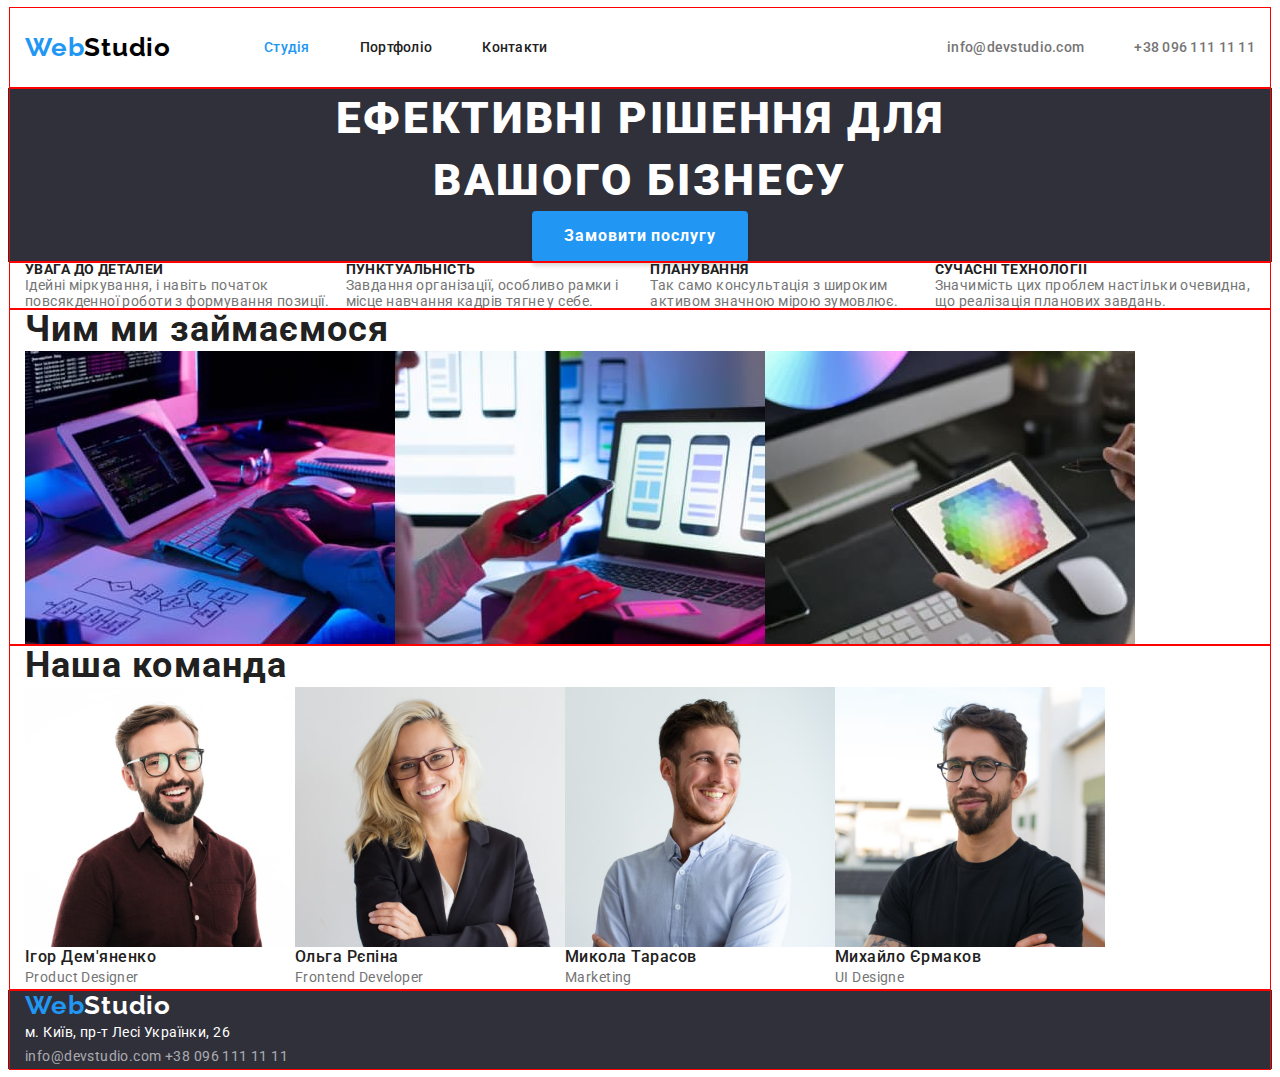
==== index.html @ 7168e9c8 "Редактирует героя" ====
<!DOCTYPE html>
<html lang="uk">
  <head>
    <meta charset="UTF-8" />
    <meta http-equiv="X-UA-Compatible" content="IE=edge" />
    <meta name="viewport" content="width=device-width, initial-scale=1.0" />
    <link rel="preconnect" href="https://fonts.googleapis.com" />
    <link rel="preconnect" href="https://fonts.gstatic.com" crossorigin />
    <link
      href="https://fonts.googleapis.com/css2?family=Raleway:wght@700&family=Roboto:wght@400;500;700;900&display=swap"
      rel="stylesheet"
    />
    <link rel="stylesheet" href="./css/styles.css" />
    <title>Web Studio</title>
  </head>
  <body>
    <header>
      <div class="container flex-header">
        <a class="logo" href="./index.html"><span class="logo-cover">Web</span>Studio</a>
        <nav>
          <ul class="list list-nav">
            <li class="item">
              <a class="link navigation-link this-page" href="./index.html">Студія</a>
            </li>
            <li class="item">
              <a class="link navigation-link" href="./portfolio.html">Портфоліо</a>
            </li>
            <li class="item">
              <a class="link navigation-link" href="#">Контакти</a>
            </li>
          </ul>
        </nav>
        <ul class="list list-contact">
          <li class="item">
            <a class="link top-contact" href="mailto:info@devstudio.com">info@devstudio.com</a>
          </li>
          <li class="item">
            <a class="link top-contact" href="tel:+380961111111">+38 096 111 11 11</a>
          </li>
        </ul>
      </div>
    </header>
    <main>
      <section class="hero-section">
        <div class="container">
          <h1 class="hero-title">Ефективні рішення для вашого бізнесу</h1>
          <button class="hero-button" type="button"><span class="button-text">Замовити послугу<span></button>
        </div>
      </section>
      <section class="features-section">
        <div class="container">
          <h2 class="visually-hidden">Особливості</h2>
          <ul class="list">
            <li>
              <h3 class="features-title">Увага до деталей</h3>
              <p class="desc">
                Ідейні міркування, і навіть початок повсякденної роботи з формування позиції.
              </p>
            </li>
            <li>
              <h3 class="features-title">Пунктуальність</h3>
              <p>Завдання організації, особливо рамки і місце навчання кадрів тягне у себе.</p>
            </li>
            <li>
              <h3 class="features-title">Планування</h3>
              <p class="desc">Так само консультація з широким активом значною мірою зумовлює.</p>
            </li>
            <li>
              <h3 class="features-title">Сучасні технології</h3>
              <p class="desc">
                Значимість цих проблем настільки очевидна, що реалізація планових завдань.
              </p>
            </li>
          </ul>
        </div>
      </section>
      <section class="development-section">
        <div class="container">
          <h2 class="title">Чим ми займаємося</h2>
          <ul class="list">
            <li><img src="./images/1.jpg" alt="розробка програми" width="370" height="294" /></li>
            <li>
              <img
                src="./images/2.jpg"
                alt="розробка дизайну для мобільних програм"
                width="370"
                height="294"
              />
            </li>
            <li>
              <img src="./images/3.jpg" alt="вибір кольору до дизайну" width="370" height="294" />
            </li>
          </ul>
        </div>
      </section>
      <section class="employee-section">
        <div class="container">
          <h2 class="title">Наша команда</h2>
          <ul class="list">
            <li>
              <img
                src="./images/4.jpg"
                alt="чоловік у червоній сорочці на білому тлі"
                width="270"
                height="260"
              />
              <h3 class="employee-title">Ігор Дем'яненко</h3>
              <span class="employee-text">Product Designer</span>
            </li>
            <li>
              <img
                src="./images/5.jpg"
                alt="женьшина в чорний жакет на білому тлі"
                width="270"
                height="260"
              />
              <h3 class="employee-title">Ольга Рєпіна</h3>
              <span class="employee-text">Frontend Developer</span>
            </li>
            <li>
              <img
                src="./images/6.jpg"
                alt="чоловік у синій сорочці на білому тлі"
                width="270"
                height="260"
              />
              <h3 class="employee-title">Микола Тарасов</h3>
              <span class="employee-text">Marketing</span>
            </li>
            <li>
              <img
                src="./images/7.jpg"
                alt="чоловік у чорній футболці на даху"
                width="270"
                height="260"
              />
              <h3 class="employee-title">Михайло Єрмаков</h3>
              <span class="employee-text">UI Designe</span>
            </li>
          </ul>
        </div>
      </section>
    </main>
    <footer class="bottom-section">
      <div class="container">
        <a class="logo bottom-logo" href="./index.html"
          ><span class="logo-cover">Web</span>Studio</a
        >
        <address class="bottom-text">м. Київ, пр-т Лесі Українки, 26</address>
        <address>
          <a class="link bottom-contact" href="mailto:info@devstudio.com">info@devstudio.com</a>
          <a class="link bottom-contact" href="tel:+380961111111">+38 096 111 11 11</a>
        </address>
      </div>
    </footer>
  </body>
</html>
---- css/styles.css ----
:root{
    --background-color: #FFF;
    --pramiry-color: #757575;
    --secondory-color:#212121;
    --company-color:#2196F3;

    --footer-contact-color: rgba(255, 255, 255, 0.6);

    --pramiry-button-color: #FFF;
    --secondory-button-color: #212121;
    --pramiry-button-background-color: #2196F3;
    --secondory-button-background-color: #F5F4FA; 
}

body
{
    color: var(--pramiry-color);
    background-color: var(--background-color);
    font-family: 'Roboto', sans-serif;
    font-size: 14px;

    letter-spacing: 0.03em;
}

img{
    display: block;
    max-width: 100%;
    height: auto;    
}

h1,
h2,
h3,
p,
ul
{
    margin: 0px;
    padding: 0px;   
}

/* visually hidden */
.visually-hidden {
    position: absolute;
    white-space: nowrap;
    width: 1px;
    height: 1px;
    overflow: hidden;
    border: 0;
    padding: 0;
    clip: rect(0 0 0 0);
    clip-path: inset(50%);
    margin: -1px;
}

/* Container */
.container{
    width: 1230px;

    padding-left: 15px;
    padding-right: 15px;

    margin-left: auto;
    margin-right: auto;

    outline: 1px solid red;
}

/* list */
.list {
    display: flex;

    list-style: none;
}

/* links */
.link {
    color: inherit;

    font-size: inherit;

    line-height: 1.14;
    letter-spacing: 0.02em;
    text-decoration: none;
}
.link:hover,
.link:focus {
    color: var(--company-color);
}

/* button */
.button {
    color: var(--secondory-button-color);
    background-color: var(--secondory-button-background-color);

    font-family: inherit;
    font-weight: 500;
    font-size: 16px;
    
    line-height: 1.6;
    letter-spacing: 0.03em;

    border: 0;
}
.button:hover,
.button:focus {
    color: var(--pramiry-button-color);
    background-color: var(--pramiry-button-background-color);
}
/* title */
.title {
    color: var(--secondory-color);

    font-weight: 700;
    font-size: 36px;

    line-height: 1.16;
    letter-spacing: 0.03em;
}

/* header */
.flex-header{
    display: flex;
    align-items: center;
}
 .logo{
    color: #000000;

    font-family: 'Raleway';
    font-weight: 700;
    font-size: 26px;

    line-height: 1.2;
    letter-spacing: 0.03em;

    text-decoration: none;
}
.logo-cover{
    color: var(--company-color);
}
.navigation-link {
    color: var(--secondory-color);

    font-weight: 500;

    line-height: 1.14;
    letter-spacing: 0.02em;
}
.link.this-page{
    color: var(--company-color);
}
.top-contact {

    font-weight: 500;

    line-height: 1.14;
    letter-spacing: 0.02em;
}

.list .item:not(:last-child){
    margin-right:50px;
}
.list-nav
{
    margin-left: 93px;
}
.list.list-contact{
    margin-left: auto;
}
.flex-header .link
{
    display: block;
    padding-top: 32px;
    padding-bottom: 32px;

}

/* hero section */
.hero-section{
    background-color: #2F303A;
}
.hero-title{
    color: #FFFFFF;

    font-weight: 900;
    font-size: 44px;

    line-height: 1.4;
    letter-spacing: 0.06em;

    text-transform: uppercase;
}
.hero-title{
    width: 696px;
    text-align: center;
    margin-left: auto;
    margin-right: auto;
}
.hero-button{
    padding: 0px;
    margin-left: auto;
    margin-right: auto;
    display: block;

    background-color: var(--company-color);
    color: var(--pramiry-button-color);
    box-shadow: 0px 4px 4px rgba(0, 0, 0, 0.15);

    font-family: inherit;
    font-weight: 700;
    font-size: 16px;
    line-height: 1.9;

    letter-spacing: 0.06em;

    border: 0;
    border-radius: 4px;

    cursor: pointer;
}
.hero-button .button-text{
    display: block;
    padding: 10px 32px;
}

/* features section */
.features-title{
    color: var(--secondory-color);

    font-weight: 700;
    font-size: inherit;
    
    line-height: 1.14;
    letter-spacing: 0.03em;
    text-transform: uppercase;
}
/* development-section */

/* employee section */
.employee-title
{
    color: var(--secondory-color);

    font-weight: 500;
    font-size: 16px;

    line-height: 1.19;
    letter-spacing: 0.03em;
}
.employee-text{
    line-height: 1.71;
}

/* footer */
.bottom-section{
    background-color: #2F303A;
}
.logo.bottom-logo {
    color: #FFFFFF;
}
.bottom-text{
    color: #fff;

    font-style: inherit;
    font-weight: 400;

    line-height: 1.7;
    letter-spacing: 0.03em;
}
.bottom-contact {
    color: rgba(255, 255, 255, 0.6);

    font-weight: 400;
    font-style:normal;

    line-height: 1.7;
    letter-spacing: 0.03em;
}

/* product section */
.product-link{
    text-decoration: none;
}
.product-title{
    color: var(--secondory-button-color);

    font-weight: 700;
    font-size: 18px;
    line-height: 2;

    letter-spacing: 0.06em;
}
.product-text{
    color: var(--pramiry-color);

    font-size: 16px;

    line-height: 1.8;
    letter-spacing: 0.03em;
}
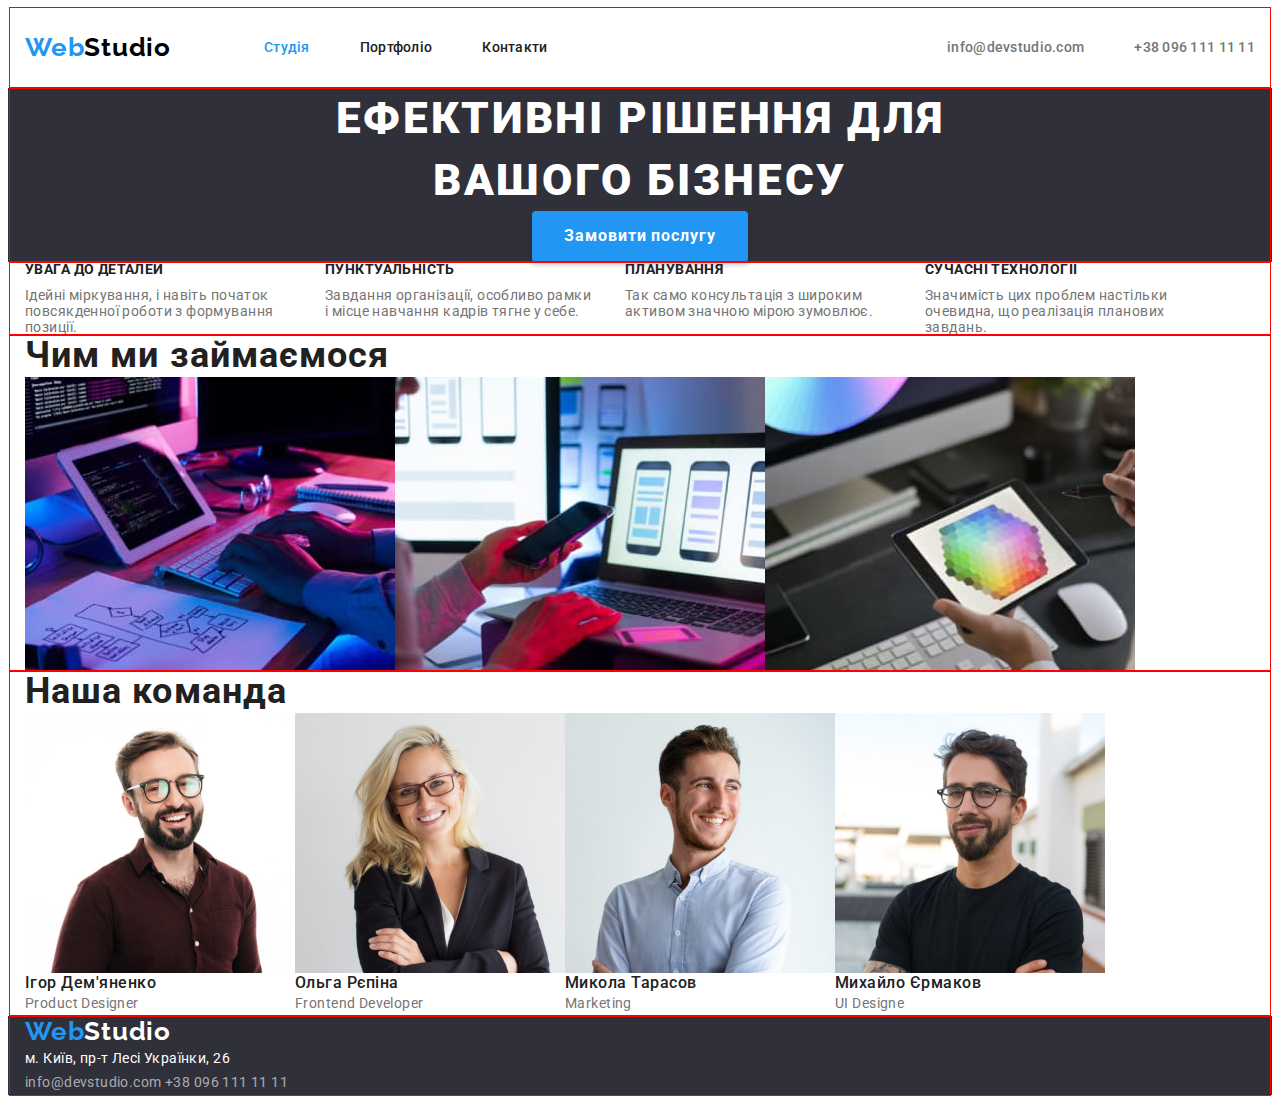
==== commit 4cc6af21: "Дабовляет флексы в секцую features-section" ====
--- a/index.html
+++ b/index.html
@@ -47,25 +47,25 @@
           <button class="hero-button" type="button"><span class="button-text">Замовити послугу<span></button>
         </div>
       </section>
-      <section class="features-section">
+      <section class="  ">
         <div class="container">
           <h2 class="visually-hidden">Особливості</h2>
-          <ul class="list">
-            <li>
+          <ul class="list features-list">
+            <li class="item">
               <h3 class="features-title">Увага до деталей</h3>
               <p class="desc">
                 Ідейні міркування, і навіть початок повсякденної роботи з формування позиції.
               </p>
             </li>
-            <li>
+            <li class="item">
               <h3 class="features-title">Пунктуальність</h3>
               <p>Завдання організації, особливо рамки і місце навчання кадрів тягне у себе.</p>
             </li>
-            <li>
+            <li class="item">
               <h3 class="features-title">Планування</h3>
               <p class="desc">Так само консультація з широким активом значною мірою зумовлює.</p>
             </li>
-            <li>
+            <li class="item">
               <h3 class="features-title">Сучасні технології</h3>
               <p class="desc">
                 Значимість цих проблем настільки очевидна, що реалізація планових завдань.
--- a/css/styles.css
+++ b/css/styles.css
@@ -224,6 +224,8 @@
 
 /* features section */
 .features-title{
+    margin-bottom: 10px;
+
     color: var(--secondory-color);
 
     font-weight: 700;
@@ -233,6 +235,15 @@
     letter-spacing: 0.03em;
     text-transform: uppercase;
 }
+.features-list{
+    flex-wrap: wrap;
+}
+.features-list .item{
+    width: 270px;
+}
+.features-list .item:not(:nth-child(4n)){
+    margin-right: 30px;
+}
 /* development-section */
 
 /* employee section */
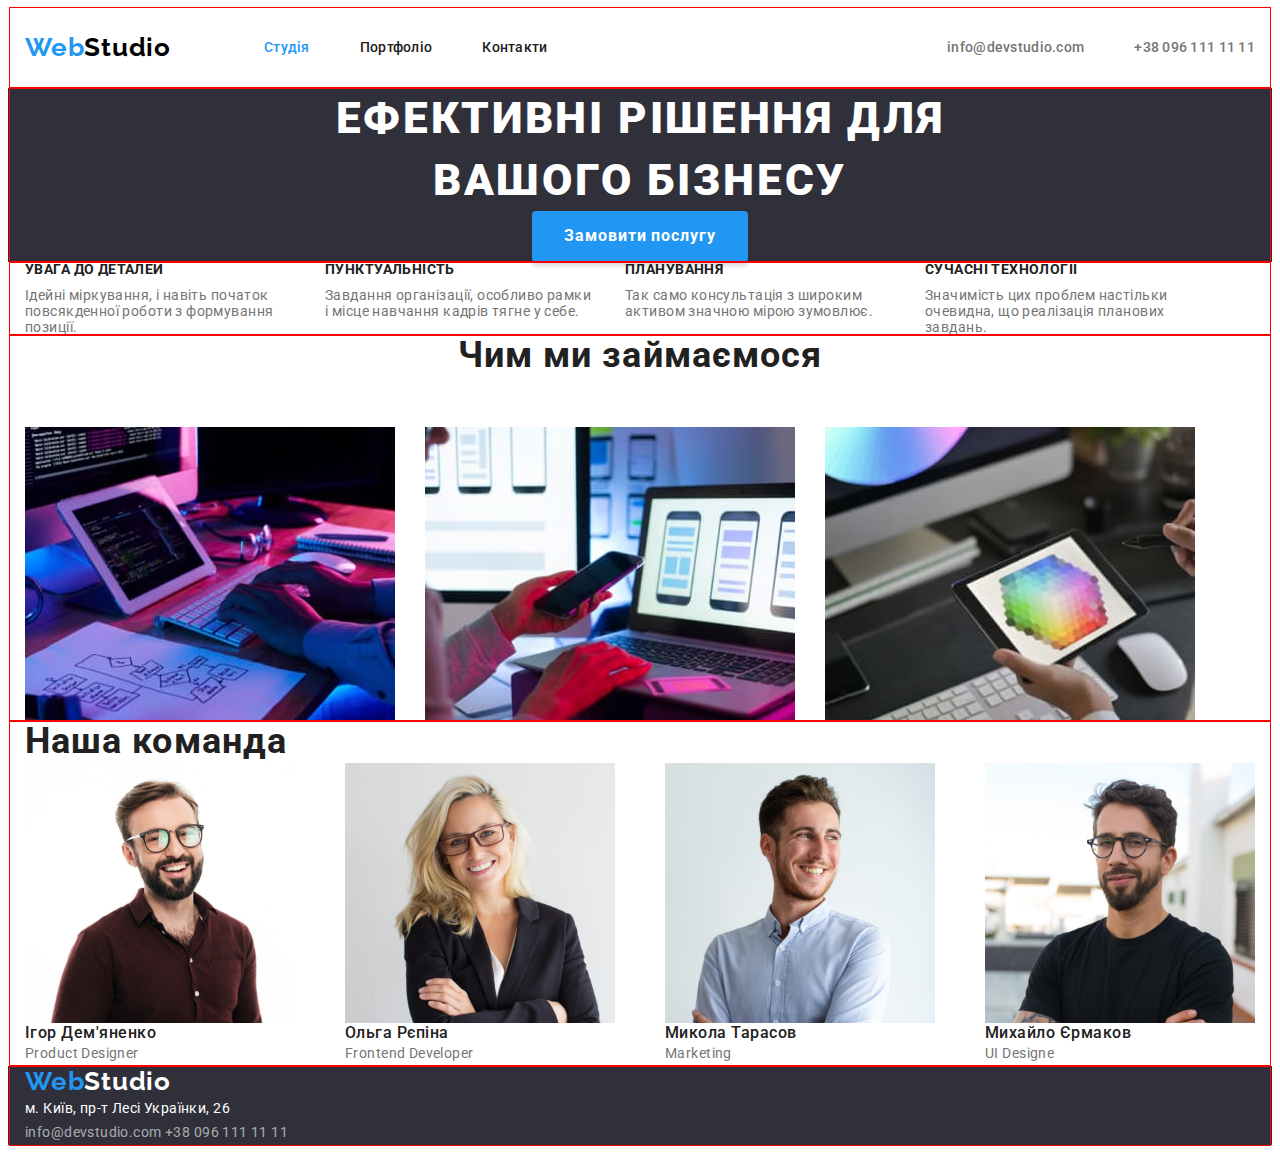
==== commit 44be15a3: "Дабовляет сетку в development-section" ====
--- a/index.html
+++ b/index.html
@@ -47,10 +47,10 @@
           <button class="hero-button" type="button"><span class="button-text">Замовити послугу<span></button>
         </div>
       </section>
-      <section class="  ">
+      <section class="features-section">
         <div class="container">
           <h2 class="visually-hidden">Особливості</h2>
-          <ul class="list features-list">
+          <ul class="list list-features">
             <li class="item">
               <h3 class="features-title">Увага до деталей</h3>
               <p class="desc">
@@ -76,10 +76,10 @@
       </section>
       <section class="development-section">
         <div class="container">
-          <h2 class="title">Чим ми займаємося</h2>
-          <ul class="list">
-            <li><img src="./images/1.jpg" alt="розробка програми" width="370" height="294" /></li>
-            <li>
+          <h2 class="title developmen-title">Чим ми займаємося</h2>
+          <ul class="list list-developmen">
+            <li class="item"><img src="./images/1.jpg" alt="розробка програми" width="370" height="294" /></li>
+            <li class="item">
               <img
                 src="./images/2.jpg"
                 alt="розробка дизайну для мобільних програм"
@@ -87,7 +87,7 @@
                 height="294"
               />
             </li>
-            <li>
+            <li class="item">
               <img src="./images/3.jpg" alt="вибір кольору до дизайну" width="370" height="294" />
             </li>
           </ul>
@@ -97,7 +97,7 @@
         <div class="container">
           <h2 class="title">Наша команда</h2>
           <ul class="list">
-            <li>
+            <li class="item">
               <img
                 src="./images/4.jpg"
                 alt="чоловік у червоній сорочці на білому тлі"
@@ -107,7 +107,7 @@
               <h3 class="employee-title">Ігор Дем'яненко</h3>
               <span class="employee-text">Product Designer</span>
             </li>
-            <li>
+            <li class="item">
               <img
                 src="./images/5.jpg"
                 alt="женьшина в чорний жакет на білому тлі"
@@ -117,7 +117,7 @@
               <h3 class="employee-title">Ольга Рєпіна</h3>
               <span class="employee-text">Frontend Developer</span>
             </li>
-            <li>
+            <li class="item">
               <img
                 src="./images/6.jpg"
                 alt="чоловік у синій сорочці на білому тлі"
@@ -127,7 +127,7 @@
               <h3 class="employee-title">Микола Тарасов</h3>
               <span class="employee-text">Marketing</span>
             </li>
-            <li>
+            <li class="item">
               <img
                 src="./images/7.jpg"
                 alt="чоловік у чорній футболці на даху"
--- a/css/styles.css
+++ b/css/styles.css
@@ -179,21 +179,21 @@
     background-color: #2F303A;
 }
 .hero-title{
-    color: #FFFFFF;
-
-    font-weight: 900;
-    font-size: 44px;
-
-    line-height: 1.4;
-    letter-spacing: 0.06em;
-
-    text-transform: uppercase;
-}
-.hero-title{
-    width: 696px;
     text-align: center;
     margin-left: auto;
     margin-right: auto;
+
+    width: 696px;
+
+    color: #FFFFFF;
+
+    font-weight: 900;
+    font-size: 44px;
+
+    line-height: 1.4;
+    letter-spacing: 0.06em;
+
+    text-transform: uppercase;
 }
 .hero-button{
     padding: 0px;
@@ -238,14 +238,23 @@
 .features-list{
     flex-wrap: wrap;
 }
-.features-list .item{
+.list-features .item{
     width: 270px;
 }
-.features-list .item:not(:nth-child(4n)){
+.list-features .item:not(:nth-child(4n+4)){
     margin-right: 30px;
 }
 /* development-section */
-
+.developmen-title{
+    text-align: center;
+    margin-bottom: 50px;
+}
+.list-developmen{
+    flex-wrap: wrap;
+}
+.list-developmen .item:not(:nth-child(4n+4)){
+    margin-right: 30px;
+}
 /* employee section */
 .employee-title
 {
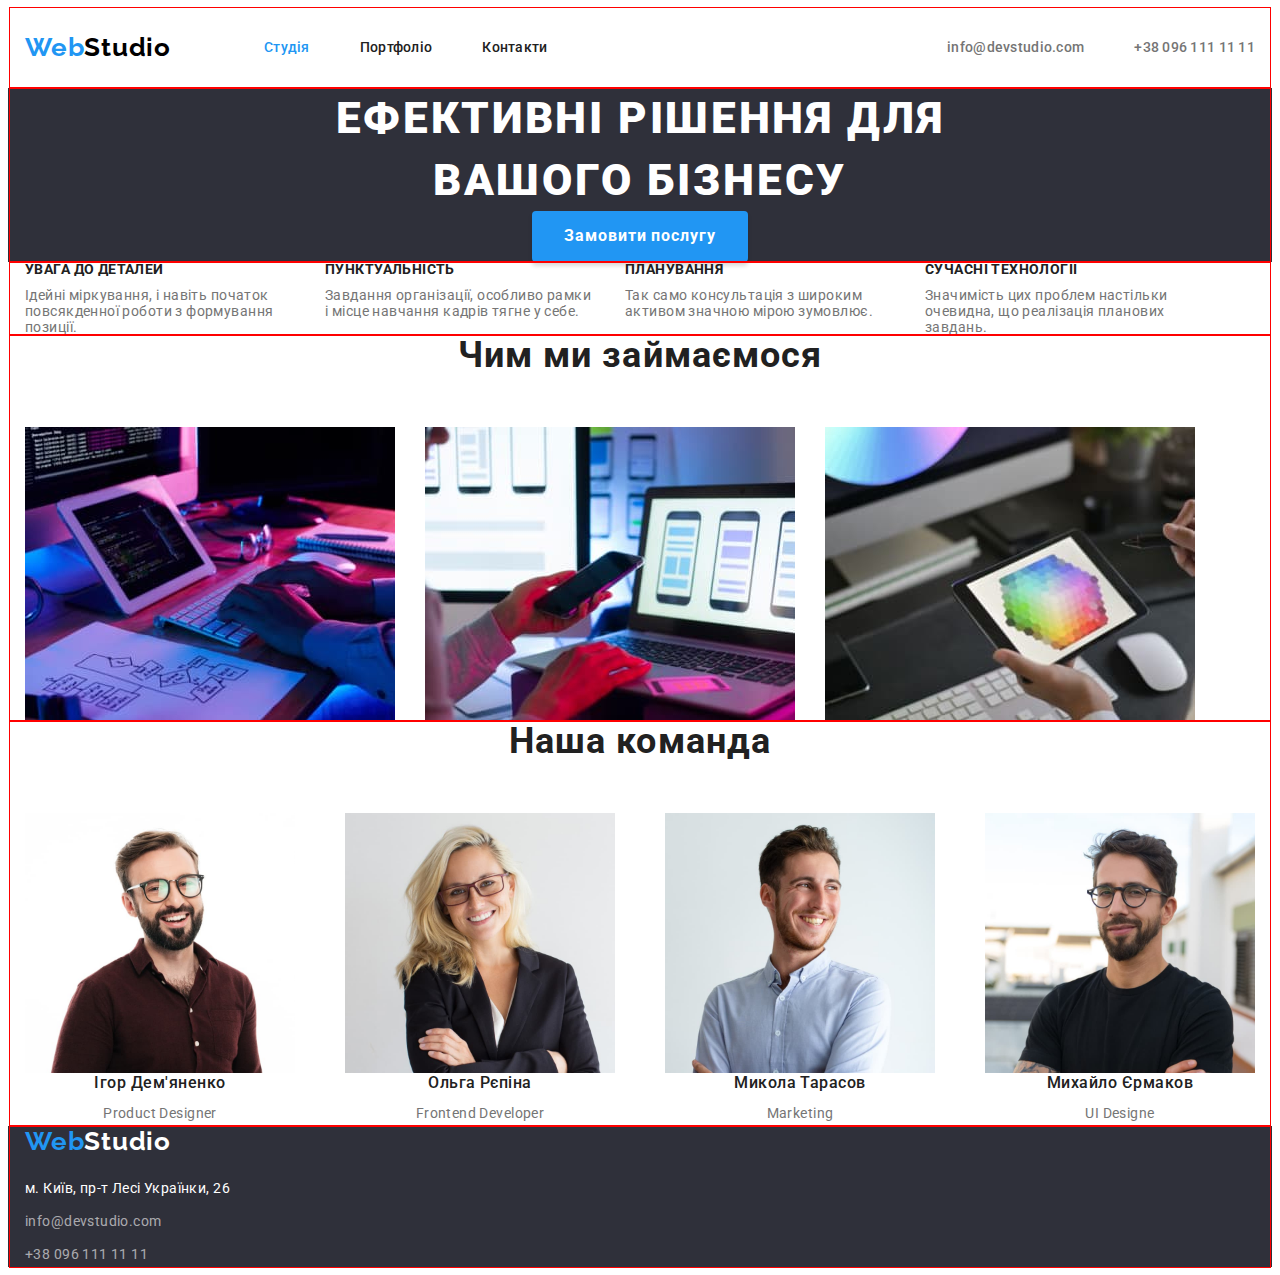
==== commit b6319acf: "Редактирует footer" ====
--- a/index.html
+++ b/index.html
@@ -95,8 +95,8 @@
       </section>
       <section class="employee-section">
         <div class="container">
-          <h2 class="title">Наша команда</h2>
-          <ul class="list">
+          <h2 class="title employee-title">Наша команда</h2>
+          <ul class="list list-employee">
             <li class="item">
               <img
                 src="./images/4.jpg"
@@ -104,8 +104,10 @@
                 width="270"
                 height="260"
               />
-              <h3 class="employee-title">Ігор Дем'яненко</h3>
-              <span class="employee-text">Product Designer</span>
+              <div class="card-text">
+                <h3 class="employee-card-title">Ігор Дем'яненко</h3>
+                <span class="employee-card-text">Product Designer</span>
+            </div>
             </li>
             <li class="item">
               <img
@@ -114,8 +116,10 @@
                 width="270"
                 height="260"
               />
-              <h3 class="employee-title">Ольга Рєпіна</h3>
-              <span class="employee-text">Frontend Developer</span>
+              <div class="card-text">
+                <h3 class="employee-card-title">Ольга Рєпіна</h3>
+                <span class="employee-card-text">Frontend Developer</span>
+              </div>
             </li>
             <li class="item">
               <img
@@ -124,8 +128,10 @@
                 width="270"
                 height="260"
               />
-              <h3 class="employee-title">Микола Тарасов</h3>
-              <span class="employee-text">Marketing</span>
+              <div class="card-text">
+                <h3 class="employee-card-title">Микола Тарасов</h3>
+                <span class="employee-card-text">Marketing</span>
+              </div>
             </li>
             <li class="item">
               <img
@@ -134,8 +140,10 @@
                 width="270"
                 height="260"
               />
-              <h3 class="employee-title">Михайло Єрмаков</h3>
-              <span class="employee-text">UI Designe</span>
+              <div class="card-text">
+                <h3 class="employee-card-title">Михайло Єрмаков</h3>
+                <span class="employee-card-text">UI Designe</span>
+              </div>
             </li>
           </ul>
         </div>
@@ -146,10 +154,12 @@
         <a class="logo bottom-logo" href="./index.html"
           ><span class="logo-cover">Web</span>Studio</a
         >
-        <address class="bottom-text">м. Київ, пр-т Лесі Українки, 26</address>
+        <address class="bottom-text"><span class="bottom-span">м. Київ, пр-т Лесі Українки, 26</span></address>
         <address>
-          <a class="link bottom-contact" href="mailto:info@devstudio.com">info@devstudio.com</a>
+          <ul>
+          <span class="bottom-span"><a class="link bottom-contact" href="mailto:info@devstudio.com">info@devstudio.com</a></span>
           <a class="link bottom-contact" href="tel:+380961111111">+38 096 111 11 11</a>
+          </ul>
         </address>
       </div>
     </footer>
--- a/css/styles.css
+++ b/css/styles.css
@@ -108,6 +108,10 @@
 }
 /* title */
 .title {
+    text-align: center;
+
+    margin-bottom: 50px;
+
     color: var(--secondory-color);
 
     font-weight: 700;
@@ -245,10 +249,6 @@
     margin-right: 30px;
 }
 /* development-section */
-.developmen-title{
-    text-align: center;
-    margin-bottom: 50px;
-}
 .list-developmen{
     flex-wrap: wrap;
 }
@@ -256,8 +256,12 @@
     margin-right: 30px;
 }
 /* employee section */
-.employee-title
-{
+.card-text{
+    text-align: center;
+}
+.employee-card-title{
+    margin-bottom: 10px;
+
     color: var(--secondory-color);
 
     font-weight: 500;
@@ -266,7 +270,7 @@
     line-height: 1.19;
     letter-spacing: 0.03em;
 }
-.employee-text{
+.employee-card-text{
     line-height: 1.71;
 }
 
@@ -275,7 +279,9 @@
     background-color: #2F303A;
 }
 .logo.bottom-logo {
+    display: block;
     color: #FFFFFF;
+    margin-bottom: 20px;
 }
 .bottom-text{
     color: #fff;
@@ -285,6 +291,10 @@
 
     line-height: 1.7;
     letter-spacing: 0.03em;
+}
+.bottom-span{
+    display: block;
+   margin-bottom: 9px; 
 }
 .bottom-contact {
     color: rgba(255, 255, 255, 0.6);
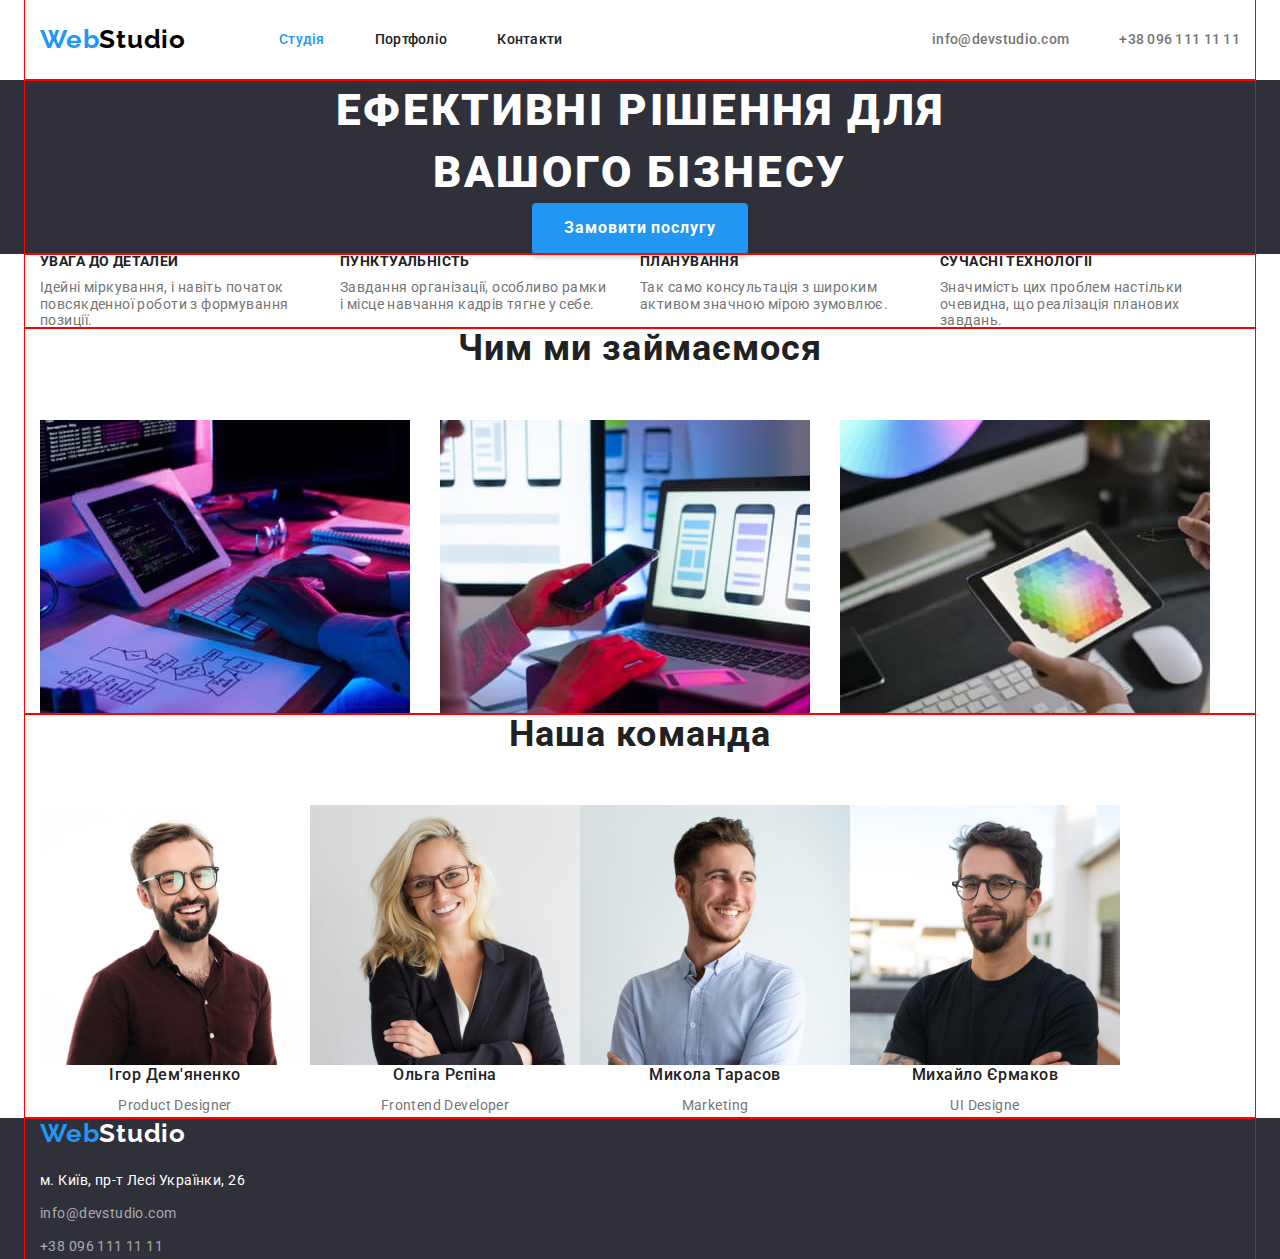
==== commit 339bc3a4: "Дабавляет сетку флексов в партфорио" ====
--- a/index.html
+++ b/index.html
@@ -4,6 +4,10 @@
     <meta charset="UTF-8" />
     <meta http-equiv="X-UA-Compatible" content="IE=edge" />
     <meta name="viewport" content="width=device-width, initial-scale=1.0" />
+    <link
+      rel="stylesheet"
+      href="https://cdnjs.cloudflare.com/ajax/libs/modern-normalize/1.1.0/modern-normalize.min.css"
+    />
     <link rel="preconnect" href="https://fonts.googleapis.com" />
     <link rel="preconnect" href="https://fonts.gstatic.com" crossorigin />
     <link
--- a/css/styles.css
+++ b/css/styles.css
@@ -89,12 +89,15 @@
 
 /* button */
 .button {
+
     color: var(--secondory-button-color);
     background-color: var(--secondory-button-background-color);
 
     font-family: inherit;
     font-weight: 500;
     font-size: 16px;
+
+    border-radius: 4px;
     
     line-height: 1.6;
     letter-spacing: 0.03em;
@@ -105,6 +108,7 @@
 .button:focus {
     color: var(--pramiry-button-color);
     background-color: var(--pramiry-button-background-color);
+    box-shadow: 0px 3px 1px rgba(0, 0, 0, 0.1), 0px 1px 2px rgba(0, 0, 0, 0.08), 0px 2px 2px rgba(0, 0, 0, 0.12);
 }
 /* title */
 .title {
@@ -160,7 +164,9 @@
     letter-spacing: 0.02em;
 }
 
-.list .item:not(:last-child){
+.list-nav .item:not(:last-child),
+.list-contact .item:not(:last-child)
+{
     margin-right:50px;
 }
 .list-nav
@@ -307,10 +313,31 @@
 }
 
 /* product section */
+.list-botton
+{
+    margin-left: auto;
+    margin-right: auto;
+    margin-bottom: 56px;
+}
+.product-card{
+    flex-wrap: wrap;
+}
+.product-card .item{
+    width: 370px;
+}
+.product-card .item:not(:nth-child(n+7)){
+    margin-bottom: 30px;
+}
+.product-card .item:not(:nth-child(n3+3))
+{
+    margin-right: 30px;
+}
 .product-link{
     text-decoration: none;
 }
 .product-title{
+    margin-top: 20px;
+    margin-bottom: 4px;
     color: var(--secondory-button-color);
 
     font-weight: 700;
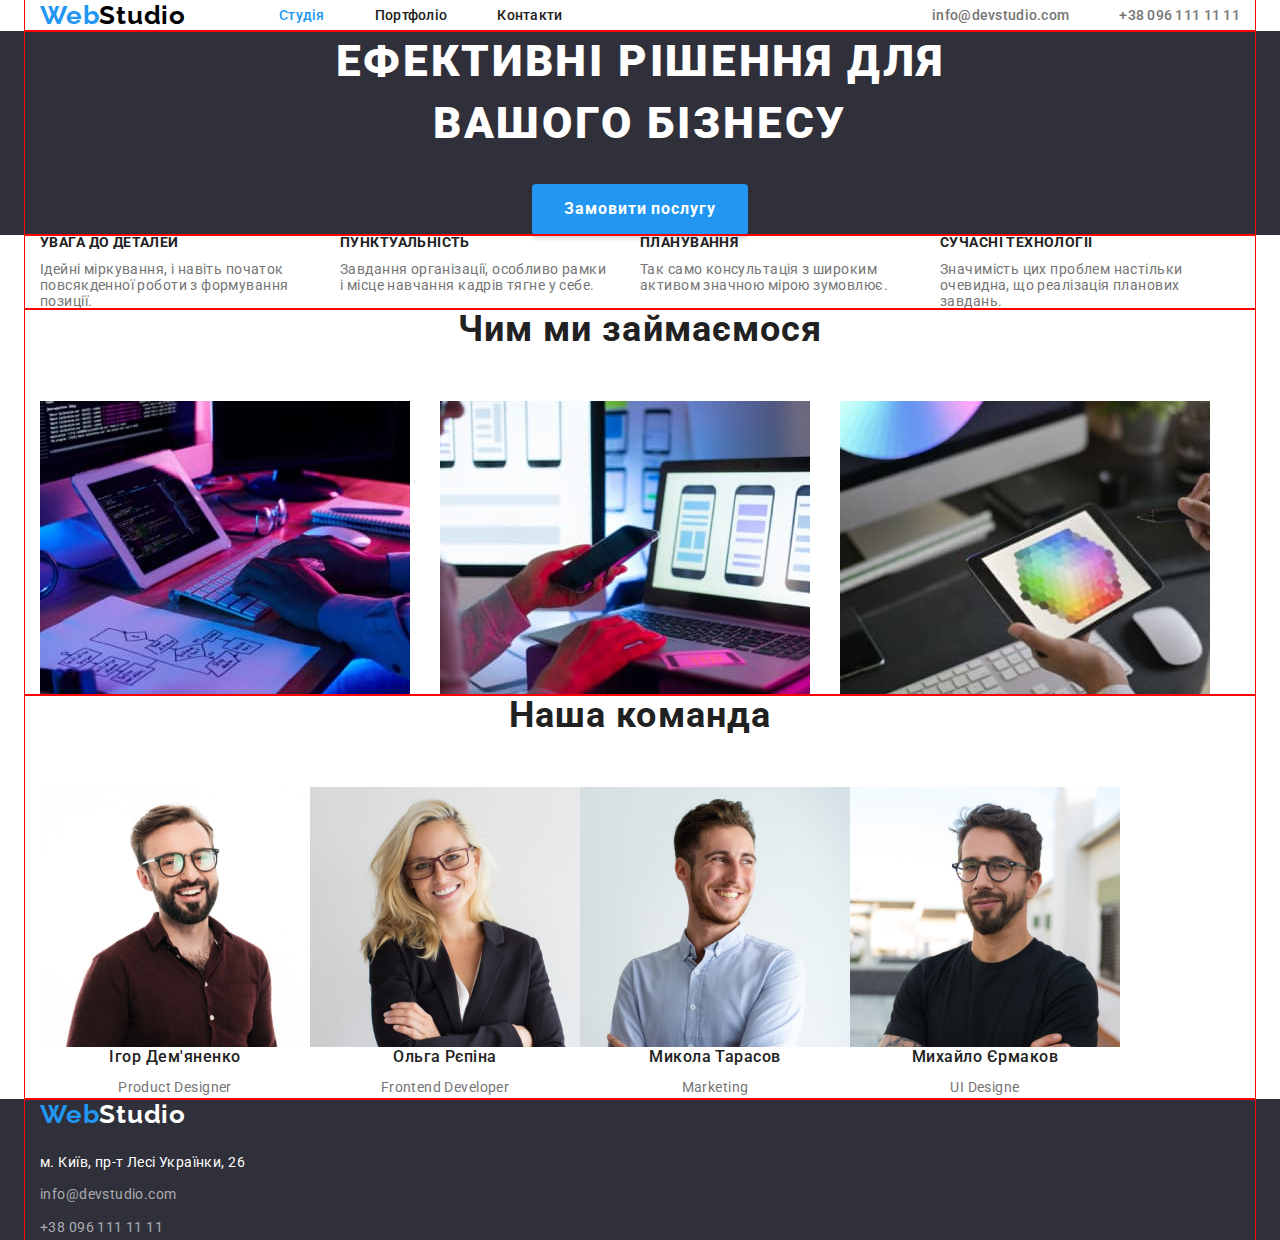
==== commit 880231b9: "Исправил шапку" ====
--- a/index.html
+++ b/index.html
@@ -20,8 +20,8 @@
   <body>
     <header>
       <div class="container flex-header">
-        <a class="logo" href="./index.html"><span class="logo-cover">Web</span>Studio</a>
-        <nav>
+        <nav class="flex-nav">
+          <a class="logo" href="./index.html"><span class="logo-cover">Web</span>Studio</a>
           <ul class="list list-nav">
             <li class="item">
               <a class="link navigation-link this-page" href="./index.html">Студія</a>
--- a/css/styles.css
+++ b/css/styles.css
@@ -129,8 +129,18 @@
 .flex-header{
     display: flex;
     align-items: center;
-}
- .logo{
+    justify-content: space-between;
+}
+.flex-nav{
+    display: flex;
+    align-items: center;
+    gap: 93px;
+}
+.list-nav{
+    display: flex;
+    gap:50px;
+}
+.logo{
     color: #000000;
 
     font-family: 'Raleway';
@@ -163,37 +173,23 @@
     line-height: 1.14;
     letter-spacing: 0.02em;
 }
-
-.list-nav .item:not(:last-child),
-.list-contact .item:not(:last-child)
-{
-    margin-right:50px;
-}
-.list-nav
-{
-    margin-left: 93px;
-}
 .list.list-contact{
-    margin-left: auto;
-}
-.flex-header .link
-{
-    display: block;
-    padding-top: 32px;
-    padding-bottom: 32px;
-
-}
+    gap: 50px;
+}
+
 
 /* hero section */
 .hero-section{
     background-color: #2F303A;
 }
 .hero-title{
+    margin-bottom: 30px;
+
     text-align: center;
     margin-left: auto;
     margin-right: auto;
 
-    width: 696px;
+    max-width: 696px;
 
     color: #FFFFFF;
 
@@ -228,6 +224,7 @@
     cursor: pointer;
 }
 .hero-button .button-text{
+
     display: block;
     padding: 10px 32px;
 }
@@ -315,9 +312,15 @@
 /* product section */
 .list-botton
 {
-    margin-left: auto;
-    margin-right: auto;
+    display: flex;
+    justify-content: center;
+    align-items: center;
+    
     margin-bottom: 56px;
+}
+.list-botton .item:not(:last-child)
+{
+    margin-right: 8px;    
 }
 .product-card{
     flex-wrap: wrap;
@@ -325,12 +328,11 @@
 .product-card .item{
     width: 370px;
 }
+.product-card .item:not(:nth-child(n3)) {
+    margin-right: 30px;
+}
 .product-card .item:not(:nth-child(n+7)){
     margin-bottom: 30px;
-}
-.product-card .item:not(:nth-child(n3+3))
-{
-    margin-right: 30px;
 }
 .product-link{
     text-decoration: none;
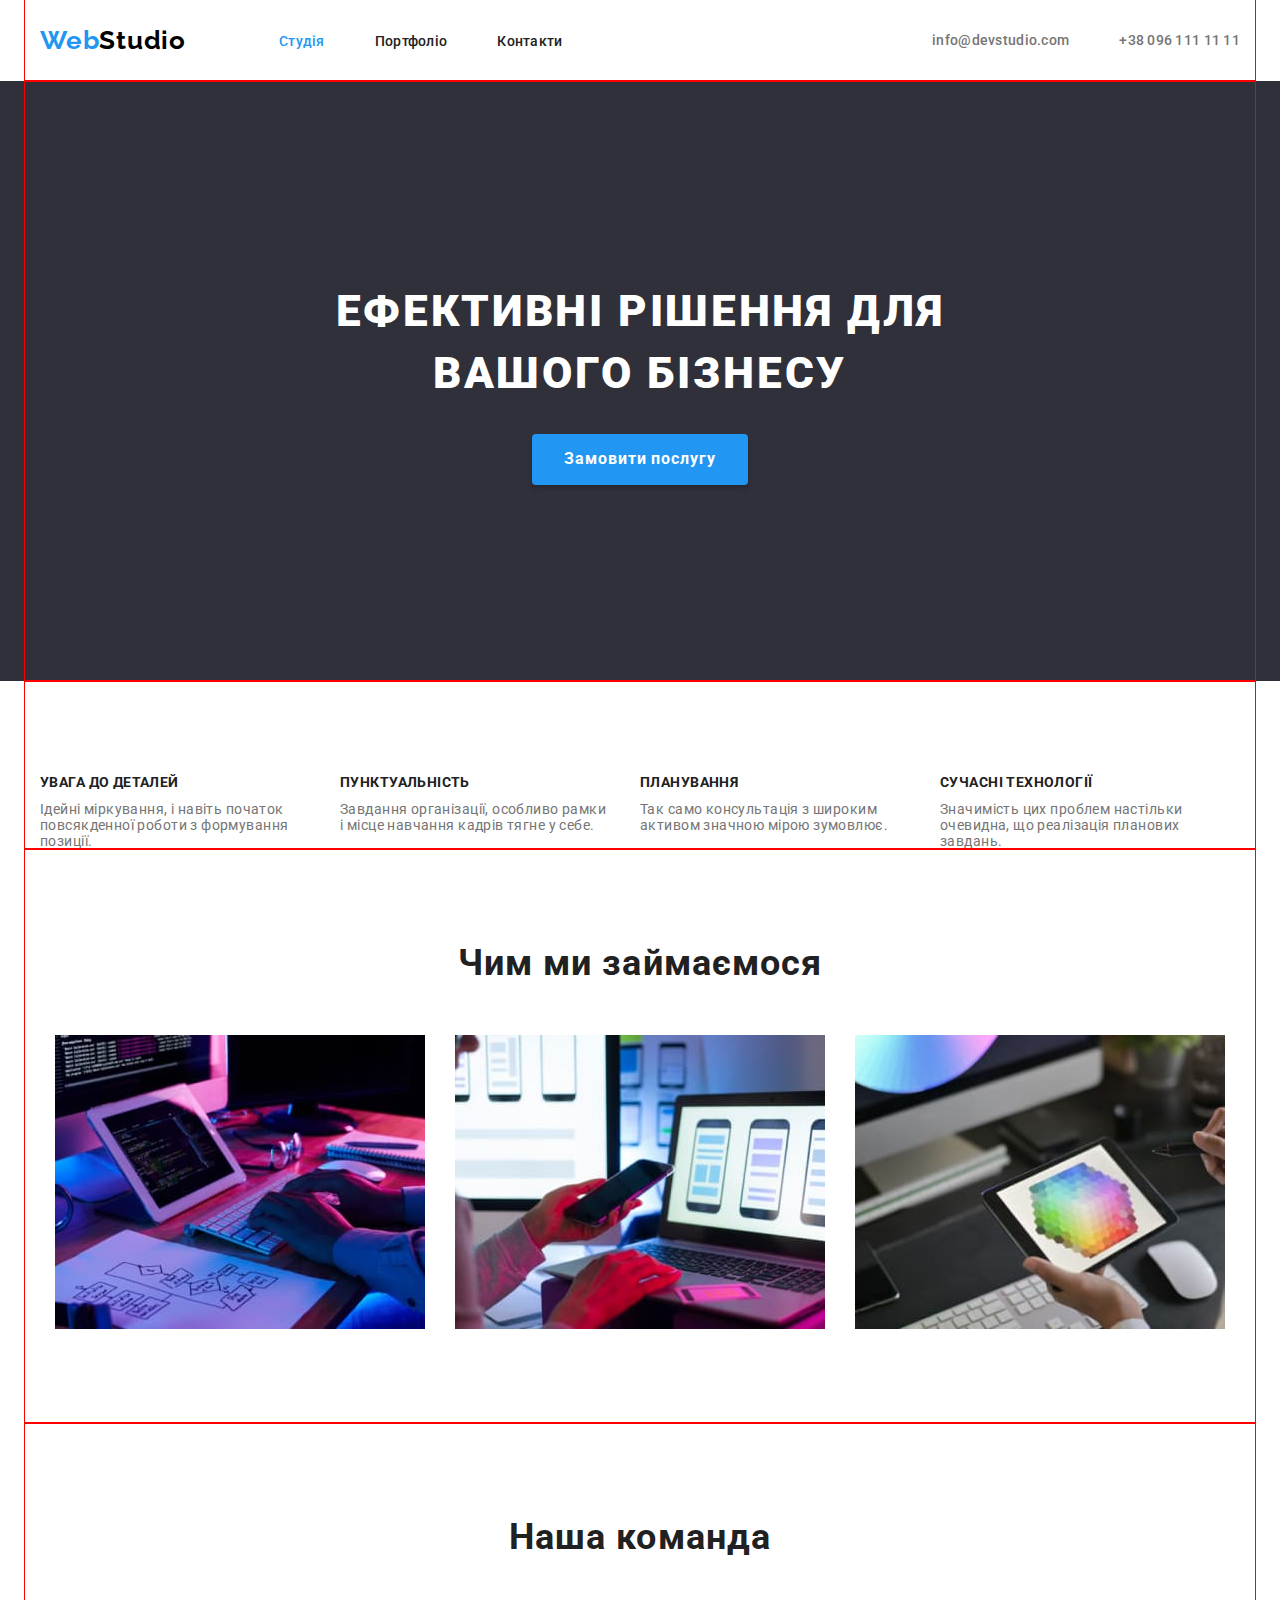
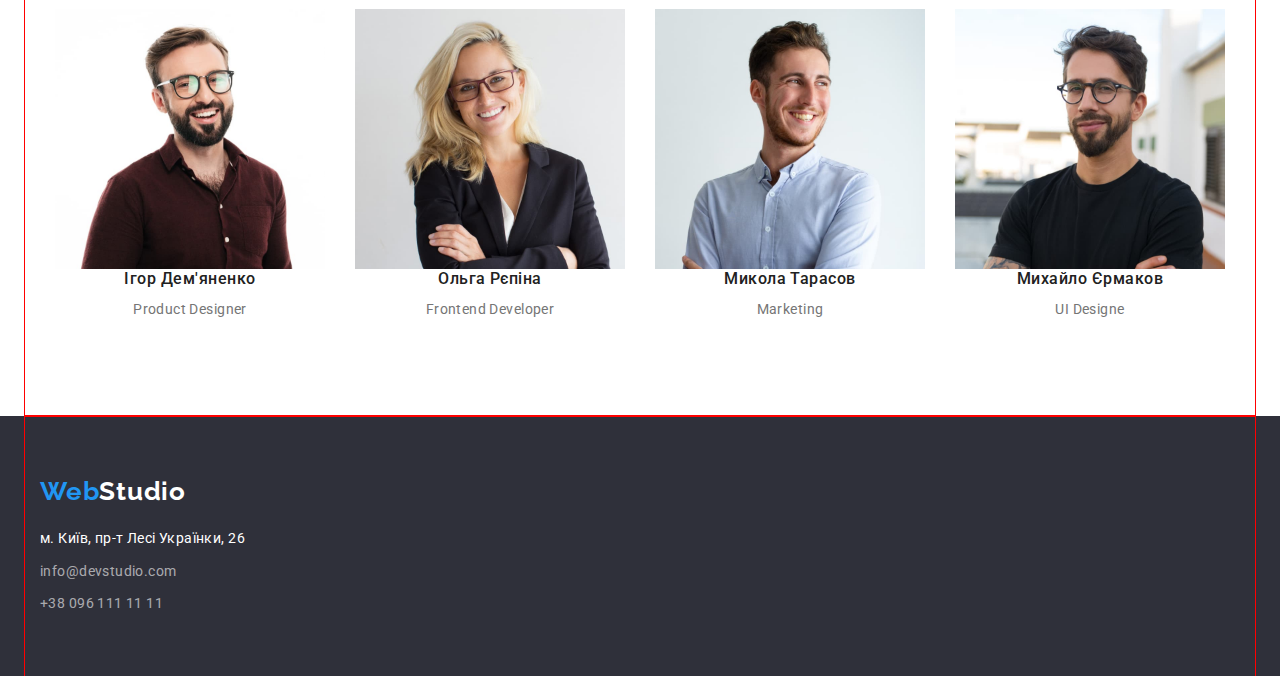
==== commit 376c8c49: "Исправляет недочоты" ====
--- a/index.html
+++ b/index.html
@@ -18,42 +18,46 @@
     <title>Web Studio</title>
   </head>
   <body>
-    <header>
-      <div class="container flex-header">
-        <nav class="flex-nav">
-          <a class="logo" href="./index.html"><span class="logo-cover">Web</span>Studio</a>
-          <ul class="list list-nav">
-            <li class="item">
-              <a class="link navigation-link this-page" href="./index.html">Студія</a>
-            </li>
-            <li class="item">
-              <a class="link navigation-link" href="./portfolio.html">Портфоліо</a>
-            </li>
-            <li class="item">
-              <a class="link navigation-link" href="#">Контакти</a>
-            </li>
-          </ul>
-        </nav>
-        <ul class="list list-contact">
-          <li class="item">
-            <a class="link top-contact" href="mailto:info@devstudio.com">info@devstudio.com</a>
-          </li>
-          <li class="item">
-            <a class="link top-contact" href="tel:+380961111111">+38 096 111 11 11</a>
-          </li>
-        </ul>
+    <header class="header-section">
+      <div class="container">
+        <div class="flex-header">
+            <nav class="flex-nav">
+              <a class="logo" href="./index.html"><span class="logo-cover">Web</span>Studio</a>
+                <ul class="list list-nav">
+                  <li class="item">
+                    <a class="link navigation-link this-page" href="./index.html">Студія</a>
+                  </li>
+                  <li class="item">
+                    <a class="link navigation-link" href="./portfolio.html">Портфоліо</a>
+                  </li>
+                  <li class="item">
+                    <a class="link navigation-link" href="#">Контакти</a>
+                  </li>
+                </ul>
+              </nav>
+            <ul class="list list-contact">
+              <li class="item">
+                <a class="link top-contact" href="mailto:info@devstudio.com">info@devstudio.com</a>
+              </li>
+              <li class="item">
+                <a class="link top-contact" href="tel:+380961111111">+38 096 111 11 11</a>
+              </li>
+            </ul>
+        </div>
       </div>
     </header>
     <main>
       <section class="hero-section">
         <div class="container">
+         <div class="section"> 
           <h1 class="hero-title">Ефективні рішення для вашого бізнесу</h1>
-          <button class="hero-button" type="button"><span class="button-text">Замовити послугу<span></button>
+          <button class="hero-button" type="button"><span class="button-text">Замовити послугу<span></button></div>
         </div>
       </section>
       <section class="features-section">
         <div class="container">
-          <h2 class="visually-hidden">Особливості</h2>
+          <div class="section">
+            <h2 class="visually-hidden">Особливості</h2>
           <ul class="list list-features">
             <li class="item">
               <h3 class="features-title">Увага до деталей</h3>
@@ -76,11 +80,13 @@
               </p>
             </li>
           </ul>
+          </div>
         </div>
       </section>
       <section class="development-section">
         <div class="container">
-          <h2 class="title developmen-title">Чим ми займаємося</h2>
+          <div class="section">
+            <h2 class="title developmen-title">Чим ми займаємося</h2>
           <ul class="list list-developmen">
             <li class="item"><img src="./images/1.jpg" alt="розробка програми" width="370" height="294" /></li>
             <li class="item">
@@ -95,10 +101,12 @@
               <img src="./images/3.jpg" alt="вибір кольору до дизайну" width="370" height="294" />
             </li>
           </ul>
+          </div>
         </div>
       </section>
       <section class="employee-section">
         <div class="container">
+          <div class="section">
           <h2 class="title employee-title">Наша команда</h2>
           <ul class="list list-employee">
             <li class="item">
@@ -150,12 +158,14 @@
               </div>
             </li>
           </ul>
+          </div>
         </div>
       </section>
     </main>
     <footer class="bottom-section">
       <div class="container">
-        <a class="logo bottom-logo" href="./index.html"
+        <div class="section">
+          <a class="logo bottom-logo" href="./index.html"
           ><span class="logo-cover">Web</span>Studio</a
         >
         <address class="bottom-text"><span class="bottom-span">м. Київ, пр-т Лесі Українки, 26</span></address>
@@ -165,6 +175,7 @@
           <a class="link bottom-contact" href="tel:+380961111111">+38 096 111 11 11</a>
           </ul>
         </address>
+        </div>
       </div>
     </footer>
   </body>
--- a/css/styles.css
+++ b/css/styles.css
@@ -64,7 +64,12 @@
 
     outline: 1px solid red;
 }
-
+/* section */
+.section
+{
+    padding-top: 94px;
+    padding-bottom: 94px;
+}
 /* list */
 .list {
     display: flex;
@@ -140,6 +145,10 @@
     display: flex;
     gap:50px;
 }
+.list-nav .item{
+    padding-top: 33px;
+    padding-bottom: 31px;
+}
 .logo{
     color: #000000;
 
@@ -181,6 +190,11 @@
 /* hero section */
 .hero-section{
     background-color: #2F303A;
+}
+.hero-section .section{
+    height: 600px;
+    padding-bottom: 200px;
+    padding-top: 200px;
 }
 .hero-title{
     margin-bottom: 30px;
@@ -230,6 +244,9 @@
 }
 
 /* features section */
+.features-section .section{
+    padding-bottom: 0px;
+}
 .features-title{
     margin-bottom: 10px;
 
@@ -242,23 +259,26 @@
     letter-spacing: 0.03em;
     text-transform: uppercase;
 }
-.features-list{
+.list-features{
     flex-wrap: wrap;
+    gap:30px;
 }
 .list-features .item{
     width: 270px;
 }
-.list-features .item:not(:nth-child(4n+4)){
-    margin-right: 30px;
-}
+
 /* development-section */
 .list-developmen{
     flex-wrap: wrap;
-}
-.list-developmen .item:not(:nth-child(4n+4)){
-    margin-right: 30px;
+    gap: 30px;
+    justify-content: center;
 }
 /* employee section */
+.list-employee{
+    flex-wrap: wrap;
+    gap: 30px;
+    justify-content: center;
+}
 .card-text{
     text-align: center;
 }
@@ -280,6 +300,11 @@
 /* footer */
 .bottom-section{
     background-color: #2F303A;
+}
+.bottom-section .section
+{
+    padding-top: 60px;
+    padding-bottom: 60px;  
 }
 .logo.bottom-logo {
     display: block;
@@ -324,15 +349,11 @@
 }
 .product-card{
     flex-wrap: wrap;
+    gap: 30px;
+    justify-content: center;
 }
 .product-card .item{
     width: 370px;
-}
-.product-card .item:not(:nth-child(n3)) {
-    margin-right: 30px;
-}
-.product-card .item:not(:nth-child(n+7)){
-    margin-bottom: 30px;
 }
 .product-link{
     text-decoration: none;
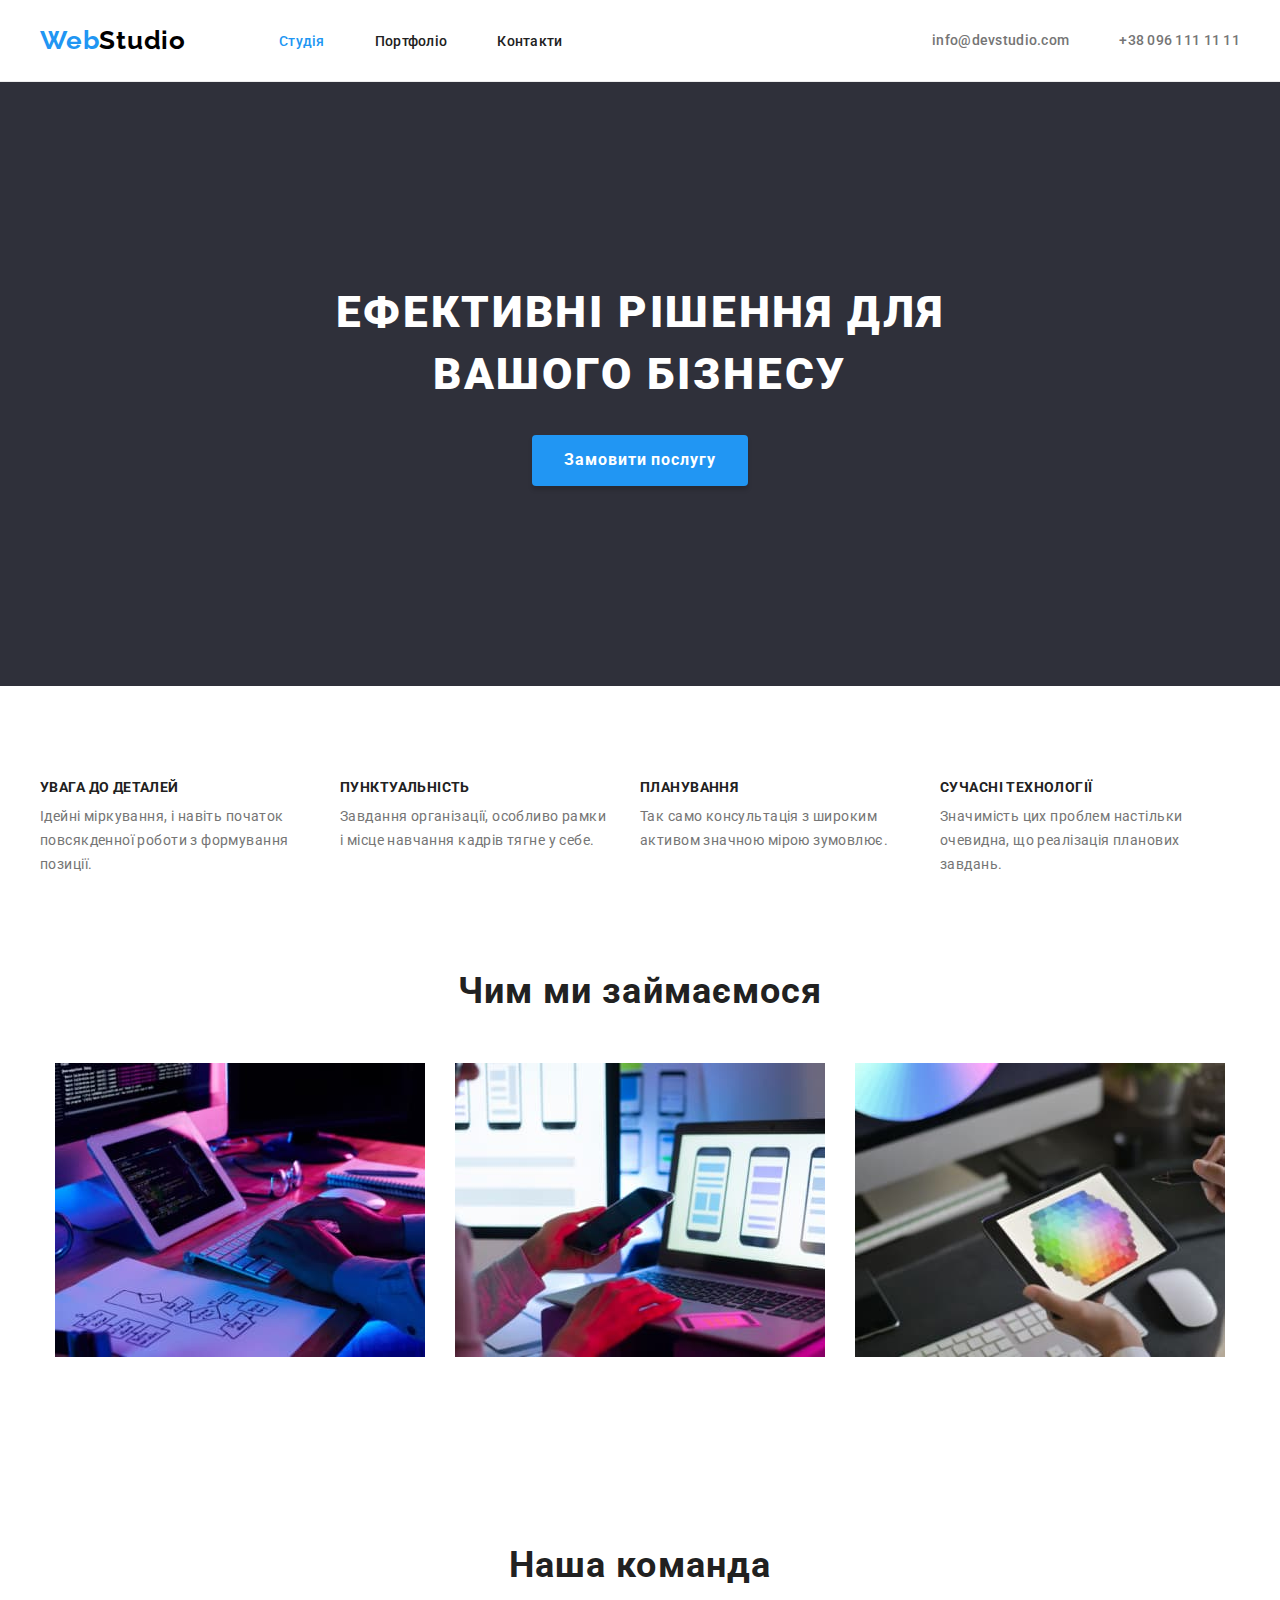
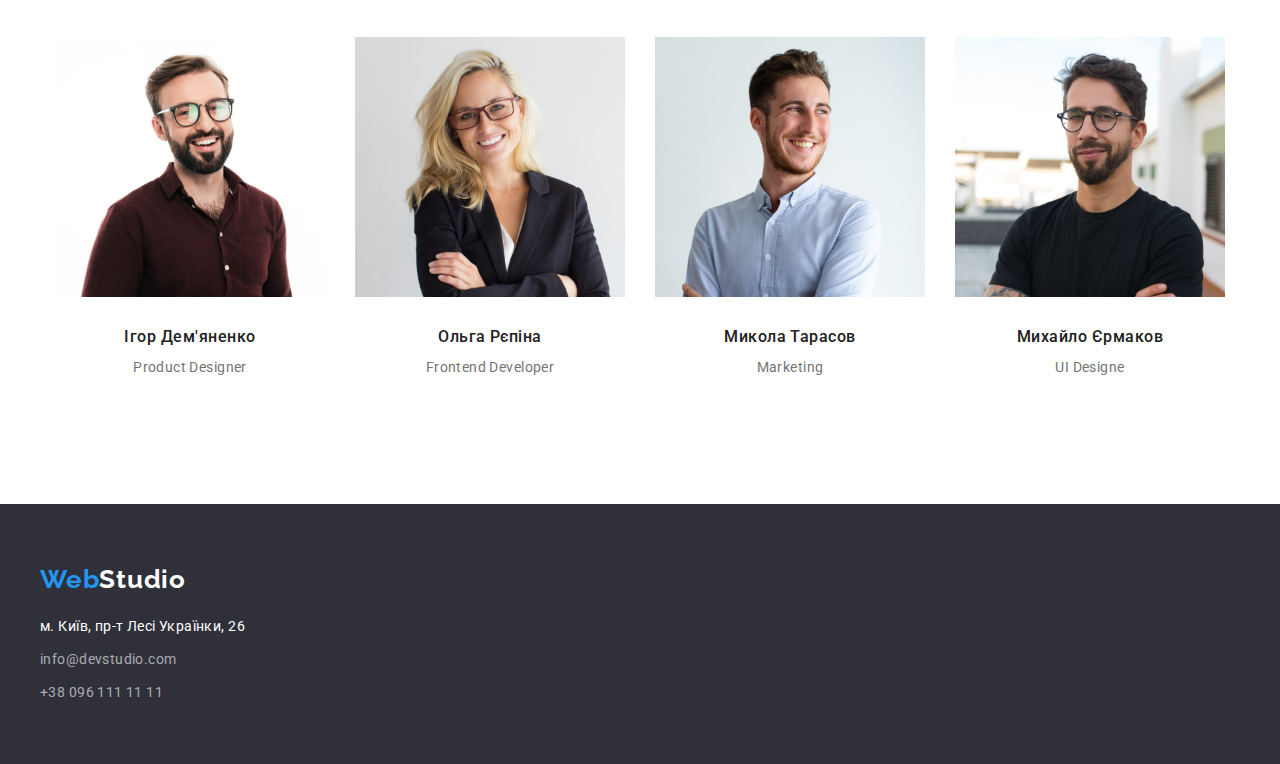
==== commit b66ebc18: "Исправляет недочёоты" ====
--- a/index.html
+++ b/index.html
@@ -48,8 +48,7 @@
     </header>
     <main>
       <section class="hero-section">
-        <div class="container">
-         <div class="section"> 
+        <div class="container"> 
           <h1 class="hero-title">Ефективні рішення для вашого бізнесу</h1>
           <button class="hero-button" type="button"><span class="button-text">Замовити послугу<span></button></div>
         </div>
@@ -61,31 +60,29 @@
           <ul class="list list-features">
             <li class="item">
               <h3 class="features-title">Увага до деталей</h3>
-              <p class="desc">
+              <p class="features-text">
                 Ідейні міркування, і навіть початок повсякденної роботи з формування позиції.
               </p>
             </li>
             <li class="item">
               <h3 class="features-title">Пунктуальність</h3>
-              <p>Завдання організації, особливо рамки і місце навчання кадрів тягне у себе.</p>
+              <p class="features-text">Завдання організації, особливо рамки і місце навчання кадрів тягне у себе.</p>
             </li>
             <li class="item">
               <h3 class="features-title">Планування</h3>
-              <p class="desc">Так само консультація з широким активом значною мірою зумовлює.</p>
+              <p class="features-text">Так само консультація з широким активом значною мірою зумовлює.</p>
             </li>
             <li class="item">
               <h3 class="features-title">Сучасні технології</h3>
-              <p class="desc">
+              <p class="features-text">
                 Значимість цих проблем настільки очевидна, що реалізація планових завдань.
               </p>
             </li>
           </ul>
-          </div>
         </div>
       </section>
       <section class="development-section">
         <div class="container">
-          <div class="section">
             <h2 class="title developmen-title">Чим ми займаємося</h2>
           <ul class="list list-developmen">
             <li class="item"><img src="./images/1.jpg" alt="розробка програми" width="370" height="294" /></li>
@@ -101,12 +98,10 @@
               <img src="./images/3.jpg" alt="вибір кольору до дизайну" width="370" height="294" />
             </li>
           </ul>
-          </div>
         </div>
       </section>
       <section class="employee-section">
         <div class="container">
-          <div class="section">
           <h2 class="title employee-title">Наша команда</h2>
           <ul class="list list-employee">
             <li class="item">
@@ -158,7 +153,6 @@
               </div>
             </li>
           </ul>
-          </div>
         </div>
       </section>
     </main>
--- a/css/styles.css
+++ b/css/styles.css
@@ -54,21 +54,10 @@
 
 /* Container */
 .container{
-    width: 1230px;
-
-    padding-left: 15px;
-    padding-right: 15px;
+    width: 1200px;
 
     margin-left: auto;
     margin-right: auto;
-
-    outline: 1px solid red;
-}
-/* section */
-.section
-{
-    padding-top: 94px;
-    padding-bottom: 94px;
 }
 /* list */
 .list {
@@ -94,6 +83,7 @@
 
 /* button */
 .button {
+    padding: 6px 22px;
 
     color: var(--secondory-button-color);
     background-color: var(--secondory-button-background-color);
@@ -131,6 +121,9 @@
 }
 
 /* header */
+.header-section{
+    border-bottom: 1px solid #ECECEC;
+}
 .flex-header{
     display: flex;
     align-items: center;
@@ -189,13 +182,12 @@
 
 /* hero section */
 .hero-section{
-    background-color: #2F303A;
-}
-.hero-section .section{
-    height: 600px;
     padding-bottom: 200px;
     padding-top: 200px;
-}
+
+    background-color: #2F303A;
+}
+
 .hero-title{
     margin-bottom: 30px;
 
@@ -244,7 +236,8 @@
 }
 
 /* features section */
-.features-section .section{
+.features-section{
+    padding-top: 94px;
     padding-bottom: 0px;
 }
 .features-title{
@@ -266,14 +259,25 @@
 .list-features .item{
     width: 270px;
 }
+.features-text{
+    line-height: 1.71em;
+}
 
 /* development-section */
+.development-section{
+    padding-top: 94px;
+    padding-bottom: 94px;
+}
 .list-developmen{
     flex-wrap: wrap;
     gap: 30px;
     justify-content: center;
 }
 /* employee section */
+.employee-section{
+    padding-top: 94px;
+    padding-bottom: 94px;
+}
 .list-employee{
     flex-wrap: wrap;
     gap: 30px;
@@ -281,6 +285,8 @@
 }
 .card-text{
     text-align: center;
+    padding-top: 30px;
+    padding-bottom: 30px;
 }
 .employee-card-title{
     margin-bottom: 10px;
@@ -335,6 +341,10 @@
 }
 
 /* product section */
+.product-section{
+    padding-top: 94px;
+    padding-bottom: 94px;
+}
 .list-botton
 {
     display: flex;
@@ -370,6 +380,10 @@
     letter-spacing: 0.06em;
 }
 .product-text{
+    padding: 20px 24px;
+    border: 1px solid #EEEEEE;
+}
+.product-span{
     color: var(--pramiry-color);
 
     font-size: 16px;
